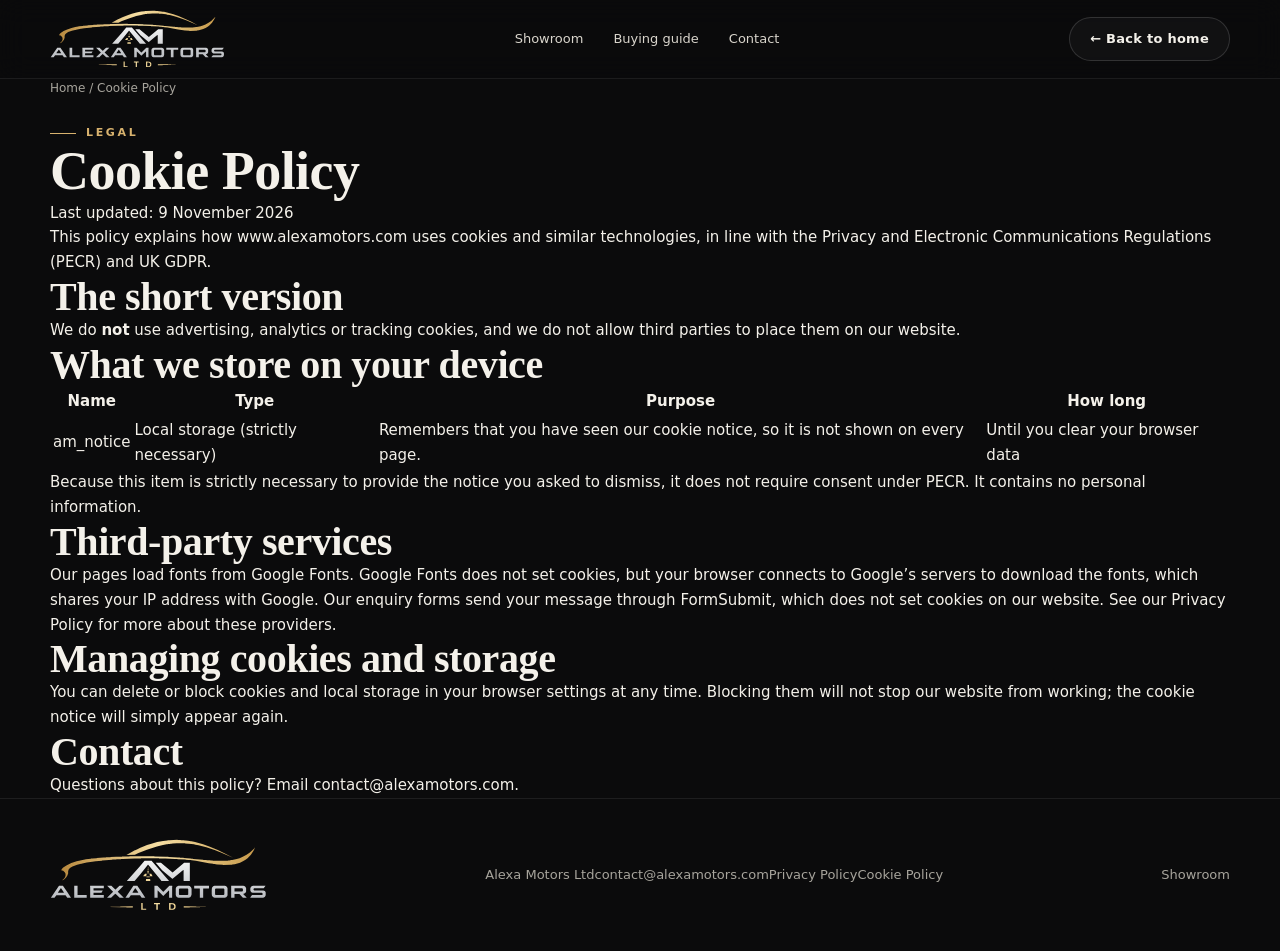
==== cookies.html @ b653fad5 "Create cookies.html" ====
<!doctype html>
<html lang="en-GB">
<head>
<meta charset="utf-8">
<meta name="viewport" content="width=device-width, initial-scale=1">
<meta http-equiv="Content-Security-Policy" content="default-src 'self'; script-src 'self'; style-src 'self' 'unsafe-inline' https://fonts.googleapis.com; font-src https://fonts.gstatic.com; img-src 'self' data:; connect-src https://formsubmit.co; form-action 'self' https://formsubmit.co mailto:; base-uri 'self'; object-src 'none'; upgrade-insecure-requests">
<meta name="referrer" content="strict-origin-when-cross-origin">
<title>Cookie Policy | Alexa Motors Ltd</title>
<meta name="description" content="How Alexa Motors Ltd uses cookies and similar technologies.">
<meta name="theme-color" content="#0b0b0c">
<link rel="icon" href="favicon.svg" type="image/svg+xml">
<link rel="preconnect" href="https://fonts.googleapis.com">
<link rel="preconnect" href="https://fonts.gstatic.com" crossorigin>
<link href="https://fonts.googleapis.com/css2?family=Cormorant+Garamond:ital,wght@0,500;0,600;1,500&family=Inter:wght@400;500;600;700&display=swap" rel="stylesheet">
<link rel="stylesheet" href="style.css">
<script src="app.js" defer></script>
</head>
<body>
<a class="skip" href="#main">Skip to content</a>
<header class="header">
  <div class="wrap bar">
    <a class="brand" href="./"><img class="logo" src="logo.svg" alt="Alexa Motors Ltd" width="138" height="46"></a>
    <nav class="nav" aria-label="Main navigation"><a href="./#showroom">Showroom</a><a href="./#guide">Buying guide</a><a href="./#enquire">Contact</a></nav>
    <a class="btn btn-ghost" href="./">← Back to home</a>
  </div>
</header>

<main class="wrap legal" id="main">
  <div class="crumbs"><a href="./">Home</a> / <span>Cookie Policy</span></div>
  <span class="eyebrow">Legal</span>
  <h1>Cookie Policy</h1>
  <p class="updated">Last updated: 9 November 2026</p>

  <p>This policy explains how www.alexamotors.com uses cookies and similar technologies, in line with the Privacy and Electronic Communications Regulations (PECR) and UK GDPR.</p>

  <h2>The short version</h2>
  <p>We do <strong>not</strong> use advertising, analytics or tracking cookies, and we do not allow third parties to place them on our website.</p>

  <h2>What we store on your device</h2>
  <table>
    <tr><th>Name</th><th>Type</th><th>Purpose</th><th>How long</th></tr>
    <tr><td>am_notice</td><td>Local storage (strictly necessary)</td><td>Remembers that you have seen our cookie notice, so it is not shown on every page.</td><td>Until you clear your browser data</td></tr>
  </table>
  <p>Because this item is strictly necessary to provide the notice you asked to dismiss, it does not require consent under PECR. It contains no personal information.</p>

  <h2>Third-party services</h2>
  <p>Our pages load fonts from Google Fonts. Google Fonts does not set cookies, but your browser connects to Google’s servers to download the fonts, which shares your IP address with Google. Our enquiry forms send your message through FormSubmit, which does not set cookies on our website. See our <a href="privacy.html">Privacy Policy</a> for more about these providers.</p>

  <h2>Managing cookies and storage</h2>
  <p>You can delete or block cookies and local storage in your browser settings at any time. Blocking them will not stop our website from working; the cookie notice will simply appear again.</p>

  <h2>Contact</h2>
  <p>Questions about this policy? Email <a href="mailto:contact@alexamotors.com">contact@alexamotors.com</a>.</p>
</main>

<footer>
  <div class="wrap">
    <a class="brand" href="./"><img class="logo" src="logo.svg" alt="Alexa Motors Ltd" width="138" height="46"></a>
    <span class="foot-links"><span>Alexa Motors Ltd</span><a href="mailto:contact@alexamotors.com">contact@alexamotors.com</a><a href="privacy.html">Privacy Policy</a><a href="cookies.html">Cookie Policy</a></span>
    <a href="./#showroom">Showroom</a>
  </div>
</footer>
</body>
</html>
---- style.css ----
:root{--bg:#0b0b0c;--bg2:#121214;--card:#17171a;--line:#ffffff14;--line2:#ffffff24;--text:#f4f1ea;--muted:#a7a49c;--gold:#d8b26e;--gold2:#f1d49b;--radius:18px;--serif:"Cormorant Garamond",Georgia,serif;--sans:"Inter",system-ui,-apple-system,"Segoe UI",sans-serif}
*{box-sizing:border-box}html{scroll-behavior:smooth}body{margin:0;background:var(--bg);color:var(--text);font:15px/1.65 var(--sans);-webkit-font-smoothing:antialiased}
a{color:inherit;text-decoration:none}img{max-width:100%;display:block}button,input,select,textarea{font:inherit;color:inherit}button{cursor:pointer}
:focus-visible{outline:2px solid var(--gold);outline-offset:3px}[hidden]{display:none!important}
.skip{position:absolute;left:-999px}.skip:focus{left:12px;top:12px;z-index:99;background:var(--gold);color:#000;padding:8px 12px;border-radius:8px}
.wrap{width:min(1180px,calc(100% - 48px));margin-inline:auto}
h1,h2,h3{font-family:var(--serif);font-weight:600;letter-spacing:-.01em;line-height:1.08;margin:0}
h1{font-size:clamp(34px,4.4vw,54px)}h2{font-size:clamp(28px,3.2vw,40px)}h3{font-size:22px}
p{margin:0}em.g{font-style:italic;color:var(--gold)}
.eyebrow{display:inline-flex;align-items:center;gap:10px;font-size:11px;font-weight:600;letter-spacing:.24em;text-transform:uppercase;color:var(--gold)}
.eyebrow:before{content:"";width:26px;height:1px;background:currentColor}
.lead{color:var(--muted);max-width:520px;font-size:15px}

.header{position:sticky;top:0;z-index:50;background:#0b0b0cb8;backdrop-filter:blur(14px);-webkit-backdrop-filter:blur(14px);border-bottom:1px solid var(--line)}
.bar{height:68px;display:flex;align-items:center;justify-content:space-between;gap:20px}
.brand{display:flex;align-items:center;gap:10px;font-weight:700;letter-spacing:.2em;font-size:15px}
.brand img{width:32px;height:32px}.brand small{display:block;font-size:8.5px;letter-spacing:.38em;color:var(--gold);font-weight:600;margin-top:2px}
.nav{display:flex;gap:30px;font-size:13px;color:#d9d5cc}.nav a{position:relative}.nav a:after{content:"";position:absolute;left:0;bottom:-6px;width:0;height:1px;background:var(--gold);transition:.3s}.nav a:hover:after{width:100%}
.btn{display:inline-flex;align-items:center;justify-content:center;gap:10px;height:44px;padding:0 20px;border-radius:999px;font-size:13px;font-weight:600;letter-spacing:.02em;border:1px solid transparent;transition:.25s;white-space:nowrap}
.btn svg{width:14px;height:14px}
.btn-gold{background:linear-gradient(135deg,var(--gold2),var(--gold));color:#141210;box-shadow:0 8px 24px #d8b26e33}.btn-gold:hover{transform:translateY(-1px);box-shadow:0 12px 30px #d8b26e55}
.btn-ghost{border-color:var(--line2);background:#ffffff08}.btn-ghost:hover{border-color:var(--gold);color:var(--gold2)}

.hero{position:relative;padding:56px 0 64px;overflow:hidden}
.hero:before{content:"";position:absolute;inset:-20% -10% auto auto;width:60vw;height:60vw;background:radial-gradient(closest-side,#d8b26e22,transparent);pointer-events:none}
.hero-grid{display:grid;grid-template-columns:.85fr 1.15fr;gap:48px;align-items:center}
.hero h1{margin:16px 0 16px}.hero .lead{margin-bottom:26px}
.actions{display:flex;flex-wrap:wrap;gap:10px}
.stats{display:flex;gap:30px;margin-top:34px;padding-top:24px;border-top:1px solid var(--line)}
.stats b{display:block;font-family:var(--serif);font-size:26px;font-weight:600;color:var(--gold2)}.stats span{font-size:12px;color:var(--muted)}

.slider{position:relative;border-radius:24px;overflow:hidden;background:var(--card);border:1px solid var(--line);box-shadow:0 40px 80px #00000080,0 0 0 1px #ffffff08 inset}
.slides{display:flex;transition:transform .7s cubic-bezier(.65,0,.35,1)}
.slide{min-width:100%;position:relative;aspect-ratio:3/2}
.slide img{width:100%;height:100%;object-fit:cover;filter:saturate(1.05) contrast(1.04)}
.slide:after{content:"";position:absolute;inset:0;background:linear-gradient(180deg,transparent 50%,#000000c4)}
.slide-cap{position:absolute;left:24px;right:24px;bottom:20px;z-index:2;display:flex;align-items:end;justify-content:space-between;gap:12px}
.slide-cap small{font-size:10px;letter-spacing:.24em;text-transform:uppercase;color:var(--gold2)}
.slide-cap h3{font-size:26px;margin-top:4px}
.slide-cap a{font-size:12px;font-weight:600;border-bottom:1px solid var(--gold);padding-bottom:2px;white-space:nowrap}
.arrow{position:absolute;top:50%;transform:translateY(-50%);z-index:3;width:44px;height:44px;border-radius:50%;border:1px solid #ffffff40;background:#0b0b0c8c;backdrop-filter:blur(8px);display:grid;place-items:center;transition:.25s}
.arrow:hover{background:var(--gold);color:#111;border-color:var(--gold)}.arrow svg{width:18px;height:18px}
.arrow.prev{left:14px}.arrow.next{right:14px}
.dots{position:absolute;top:16px;right:18px;z-index:3;display:flex;gap:6px}
.dots button{width:7px;height:7px;padding:0;border-radius:9px;border:0;background:#ffffff66;transition:.3s}.dots button[aria-current=true]{width:22px;background:var(--gold)}
.counter{position:absolute;top:14px;left:18px;z-index:3;font-size:11px;letter-spacing:.18em;color:#fff;background:#00000066;padding:4px 10px;border-radius:99px}

.strip{border-block:1px solid var(--line);background:var(--bg2)}
.strip .wrap{display:grid;grid-template-columns:repeat(4,1fr);gap:16px;padding-block:22px}
.strip div{display:flex;gap:12px;align-items:center;font-size:13px;color:#d9d5cc}
.strip svg{flex:none;width:20px;height:20px;color:var(--gold)}

section.block{padding:88px 0}
.head{display:flex;justify-content:space-between;align-items:end;gap:24px;margin-bottom:30px;flex-wrap:wrap}
.head h2{margin-top:12px}
.filters{display:flex;flex-wrap:wrap;gap:6px}
.filters button{height:36px;padding:0 15px;border-radius:99px;border:1px solid var(--line2);background:transparent;font-size:12.5px;color:#d9d5cc;transition:.2s}
.filters button:hover{border-color:var(--gold)}.filters button[aria-pressed=true]{background:var(--text);color:#111;border-color:var(--text)}
.count{font-size:12px;color:var(--muted);margin:-14px 0 20px}
.cards{display:grid;grid-template-columns:repeat(4,minmax(0,1fr));gap:18px}
.card{background:var(--card);border:1px solid var(--line);border-radius:var(--radius);overflow:hidden;transition:.35s;display:flex;flex-direction:column}
.card:hover{transform:translateY(-4px);border-color:#d8b26e55;box-shadow:0 24px 50px #00000080}
.card .media{position:relative;overflow:hidden;aspect-ratio:4/3}
.card .media img{width:100%;height:100%;object-fit:cover;transition:transform .8s}.card:hover .media img{transform:scale(1.06)}
.card .tag{position:absolute;left:12px;top:12px;font-size:10px;letter-spacing:.16em;text-transform:uppercase;background:#0b0b0cb3;backdrop-filter:blur(6px);padding:5px 10px;border-radius:99px;color:var(--gold2)}
.card .body{padding:18px 18px 16px;display:flex;flex-direction:column;flex:1}
.card h3{font-size:21px}.card p{font-size:13px;color:var(--muted);margin-top:6px;flex:1}
.card .more{display:flex;justify-content:space-between;align-items:center;margin-top:16px;padding-top:12px;border-top:1px solid var(--line);font-size:12px;font-weight:600;color:var(--gold2)}
.card .more svg{width:14px;height:14px;transition:.25s}.card:hover .more svg{transform:translateX(4px)}

.why{background:var(--bg2);border-block:1px solid var(--line)}
.why-grid{display:grid;grid-template-columns:repeat(3,1fr);gap:18px;margin-top:34px}
.why-item{padding:26px;border:1px solid var(--line);border-radius:var(--radius);background:linear-gradient(180deg,#ffffff06,transparent)}
.why-item b{font-family:var(--serif);font-size:15px;color:var(--gold);letter-spacing:.1em}
.why-item h3{margin:10px 0 8px;font-size:21px}.why-item p{font-size:13.5px;color:var(--muted)}

.split{display:grid;grid-template-columns:.9fr 1.1fr;gap:56px;align-items:start}
.faq details{border-bottom:1px solid var(--line);padding:18px 0}
.faq summary{list-style:none;cursor:pointer;display:flex;justify-content:space-between;gap:16px;font-weight:500;font-size:15px}
.faq summary::-webkit-details-marker{display:none}
.faq summary:after{content:"+";color:var(--gold);font-size:20px;line-height:1;transition:.3s}.faq details[open] summary:after{transform:rotate(45deg)}
.faq p{color:var(--muted);font-size:13.5px;margin-top:10px}

.enquiry-box{display:grid;grid-template-columns:.8fr 1.2fr;gap:0;border:1px solid var(--line);border-radius:28px;overflow:hidden;background:var(--card)}
.enquiry-side{padding:44px;background:linear-gradient(160deg,#1d1a14,#121214 60%);border-right:1px solid var(--line);display:flex;flex-direction:column;gap:18px}
.enquiry-side h2{margin-top:6px}
.contact-line{display:flex;gap:12px;align-items:center;font-size:13.5px;color:#d9d5cc}.contact-line svg{width:18px;height:18px;color:var(--gold);flex:none}
.contact-line a:hover{color:var(--gold2)}
form.enq{padding:44px;display:grid;grid-template-columns:1fr 1fr;gap:16px}
.field{display:flex;flex-direction:column;gap:7px}.field.full{grid-column:1/-1}
.field label{font-size:11px;letter-spacing:.14em;text-transform:uppercase;color:var(--muted);font-weight:600}
.field input,.field select,.field textarea{width:100%;background:#0e0e10;border:1px solid var(--line2);border-radius:12px;padding:12px 14px;font-size:14px;transition:.2s}
.field select{appearance:none;background-image:linear-gradient(45deg,transparent 50%,var(--gold) 50%),linear-gradient(135deg,var(--gold) 50%,transparent 50%);background-position:calc(100% - 18px) 52%,calc(100% - 13px) 52%;background-size:5px 5px;background-repeat:no-repeat}
.field input:focus,.field select:focus,.field textarea:focus{outline:0;border-color:var(--gold);box-shadow:0 0 0 3px #d8b26e22}
.field textarea{resize:vertical;min-height:110px}
.form-foot{grid-column:1/-1;display:flex;align-items:center;justify-content:space-between;gap:16px;flex-wrap:wrap}
.form-foot small{font-size:12px;color:var(--muted)}
.status{grid-column:1/-1;font-size:13px;padding:12px 14px;border-radius:12px}
.status.ok{background:#1d2a1d;color:#b9e3b5;border:1px solid #3d6b3a}.status.err{background:#2e1a1a;color:#f1b8b8;border:1px solid #7a3a3a}
.hp{position:absolute;left:-9999px}

footer{border-top:1px solid var(--line);padding:40px 0;color:var(--muted);font-size:13px}
footer .wrap{display:flex;justify-content:space-between;align-items:center;gap:20px;flex-wrap:wrap}
footer a:hover{color:var(--gold2)}

.vpage{padding:40px 0 80px}
.crumbs{font-size:12px;color:var(--muted);margin-bottom:18px}.crumbs a:hover{color:var(--gold2)}
.vtitle{display:flex;justify-content:space-between;align-items:end;gap:20px;flex-wrap:wrap;margin-bottom:26px}
.vtitle h1{margin-top:10px}.vtitle p{color:var(--muted);font-size:13px;max-width:440px}
.vgrid{display:grid;grid-template-columns:1.5fr 1fr;gap:26px;align-items:start}
.gallery .slider{border-radius:22px}
.thumbs{display:flex;gap:10px;margin-top:12px;overflow-x:auto;scroll-behavior:smooth;padding-bottom:6px;scrollbar-width:thin}
.thumbs button{flex:none;width:96px;padding:0;border:1px solid var(--line);border-radius:12px;overflow:hidden;background:none;opacity:.55;transition:.25s}
.thumbs button:hover{opacity:.9}.thumbs button[aria-current=true]{opacity:1;border-color:var(--gold)}
.thumbs img{aspect-ratio:3/2;object-fit:cover;width:100%}
.panel{background:var(--card);border:1px solid var(--line);border-radius:var(--radius);padding:26px}
.panel h2{font-size:24px;margin-bottom:14px}
.specs{margin:0 0 20px}.specs div{display:flex;justify-content:space-between;gap:12px;padding:11px 0;border-bottom:1px solid var(--line);font-size:13.5px}
.specs dt{color:var(--muted)}.specs dd{margin:0;font-weight:500}
.panel .btn{width:100%}
.vstory{display:grid;grid-template-columns:1.5fr 1fr;gap:26px;margin-top:26px;align-items:start}
.vstory .panel+.panel{margin-top:18px}
.vstory p{color:var(--muted);font-size:14px}
.service p{display:flex;gap:14px;padding:10px 0;border-bottom:1px solid var(--line);font-size:13.5px}.service strong{color:var(--gold2);min-width:90px;font-weight:500}
.panel form.enq{padding:0;grid-template-columns:1fr}
.note{font-size:12px;color:var(--muted);margin-top:6px}

.reveal{opacity:0;transform:translateY(18px);transition:opacity .8s,transform .8s}.reveal.in{opacity:1;transform:none}

@media(max-width:1020px){.cards{grid-template-columns:repeat(2,1fr)}.hero-grid,.split,.vgrid,.vstory,.enquiry-box{grid-template-columns:1fr}.enquiry-side{border-right:0;border-bottom:1px solid var(--line)}.strip .wrap{grid-template-columns:repeat(2,1fr)}.why-grid{grid-template-columns:1fr}}
@media(max-width:640px){.wrap{width:calc(100% - 32px)}.nav{display:none}.bar .btn{height:38px;padding:0 14px;font-size:12px}.hero{padding:30px 0 44px}.cards{grid-template-columns:1fr}form.enq{grid-template-columns:1fr;padding:26px}.enquiry-side{padding:28px}section.block{padding:60px 0}.slide-cap h3{font-size:20px}.arrow{width:38px;height:38px}.stats{gap:20px}.strip .wrap{grid-template-columns:1fr}}
@media(prefers-reduced-motion:reduce){*{transition:none!important;scroll-behavior:auto!important}.reveal{opacity:1;transform:none}}
.hero-grid>*,.vgrid>*,.vstory>*,.split>*,.enquiry-box>*{min-width:0}
.slider{width:100%}.bar{height:78px}.brand img.logo{height:58px;width:auto}footer .brand img.logo{height:72px}@media(max-width:640px){.brand img.logo{height:44px}}
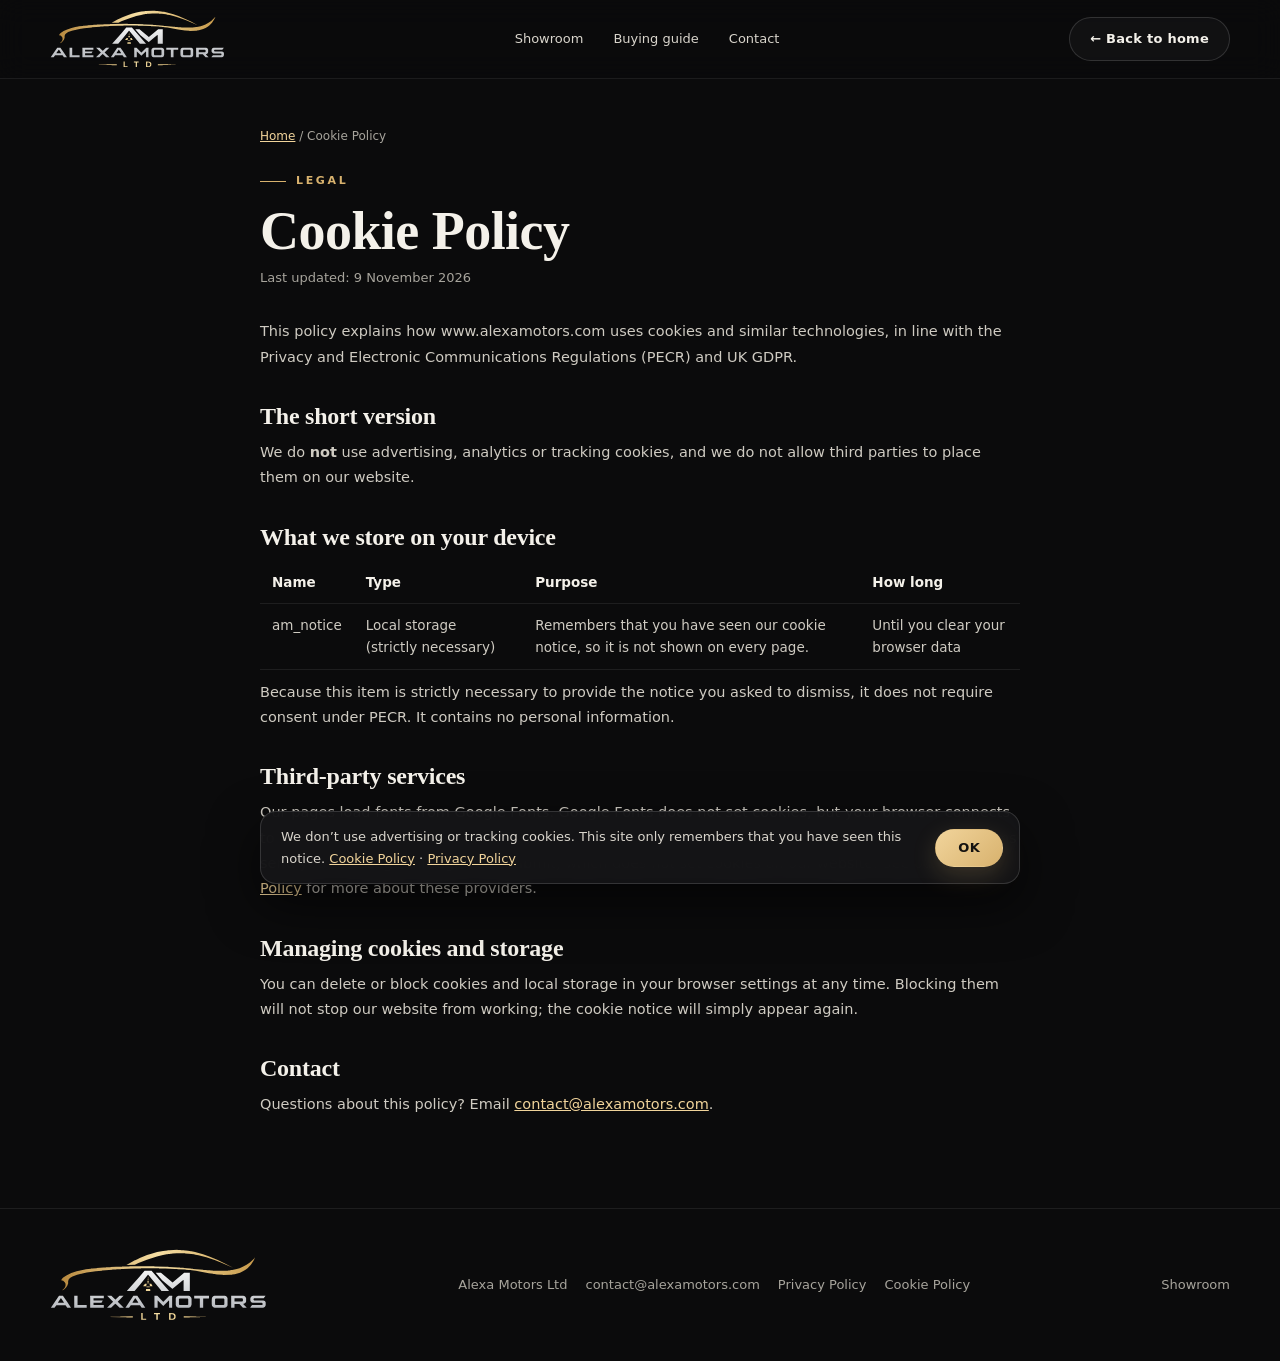
==== commit 0924b5ef: "Harden Alexa Motors content security policy" ====
--- a/cookies.html
+++ b/cookies.html
@@ -3,7 +3,7 @@
 <head>
 <meta charset="utf-8">
 <meta name="viewport" content="width=device-width, initial-scale=1">
-<meta http-equiv="Content-Security-Policy" content="default-src 'self'; script-src 'self'; style-src 'self' 'unsafe-inline' https://fonts.googleapis.com; font-src https://fonts.gstatic.com; img-src 'self' data:; connect-src https://formsubmit.co; form-action 'self' https://formsubmit.co mailto:; base-uri 'self'; object-src 'none'; upgrade-insecure-requests">
+<meta http-equiv="Content-Security-Policy" content="default-src 'self'; script-src 'self'; style-src 'self' https://fonts.googleapis.com; font-src https://fonts.gstatic.com; img-src 'self' data:; connect-src https://formsubmit.co; form-action 'none'; base-uri 'none'; frame-src 'none'; worker-src 'none'; object-src 'none'; upgrade-insecure-requests">
 <meta name="referrer" content="strict-origin-when-cross-origin">
 <title>Cookie Policy | Alexa Motors Ltd</title>
 <meta name="description" content="How Alexa Motors Ltd uses cookies and similar technologies.">
--- a/style.css
+++ b/style.css
@@ -132,3 +132,33 @@
 @media(prefers-reduced-motion:reduce){*{transition:none!important;scroll-behavior:auto!important}.reveal{opacity:1;transform:none}}
 .hero-grid>*,.vgrid>*,.vstory>*,.split>*,.enquiry-box>*{min-width:0}
 .slider{width:100%}.bar{height:78px}.brand img.logo{height:58px;width:auto}footer .brand img.logo{height:72px}@media(max-width:640px){.brand img.logo{height:44px}}
+
+
+.foot-links{display:flex;flex-wrap:wrap;gap:8px 18px;justify-content:center}
+.cookie-bar{position:fixed;left:16px;right:16px;bottom:16px;z-index:80;max-width:760px;margin-inline:auto;display:flex;align-items:center;gap:16px;padding:14px 16px 14px 20px;background:#151517f2;backdrop-filter:blur(12px);border:1px solid var(--line2);border-radius:16px;box-shadow:0 20px 50px #0009;font-size:13px;color:#d9d5cc}
+.cookie-bar p{flex:1}.cookie-bar a{color:var(--gold2);text-decoration:underline}.cookie-bar .btn{height:38px;padding:0 22px}
+.legal{max-width:760px;padding:48px 0 90px}
+.legal h1{margin:12px 0 6px}.legal .updated{color:var(--muted);font-size:13px;margin-bottom:30px}
+.legal h2{font-size:24px;margin:34px 0 10px}
+.legal p,.legal li{color:#cfcbc2;font-size:14.5px;line-height:1.75}
+.legal p+p{margin-top:10px}.legal ul{padding-left:20px;margin:8px 0}
+.legal a{color:var(--gold2);text-decoration:underline}
+.legal table{width:100%;border-collapse:collapse;margin:10px 0;font-size:13.5px}
+.legal th,.legal td{text-align:left;padding:10px 12px;border-bottom:1px solid var(--line);vertical-align:top;color:#cfcbc2}
+.legal th{color:var(--text);font-weight:600}
+@media(max-width:640px){.cookie-bar{flex-direction:column;align-items:stretch;text-align:left}.legal th,.legal td{padding:8px 6px;font-size:12.5px}}
+.overview{display:grid;grid-template-columns:repeat(3,minmax(0,1fr));gap:22px 18px}
+.ov-item{display:flex;gap:12px;align-items:flex-start}.ov-item svg{flex:none;width:20px;height:20px;color:var(--gold);margin-top:2px}
+.ov-item b{display:block;font-size:13.5px;font-weight:600;color:var(--text)}.ov-item span{font-size:14px;color:#cfcbc2}
+.desc{display:-webkit-box;-webkit-line-clamp:3;-webkit-box-orient:vertical;overflow:hidden}.desc.open{display:block}
+.more-btn{display:flex;align-items:center;gap:10px;width:100%;margin-top:16px;padding:14px 0 0;border:0;border-top:1px solid var(--line);background:none;font-size:13.5px;font-weight:600;color:var(--gold2);text-align:left}
+.more-btn svg{width:18px;height:18px}
+@media(max-width:640px){.overview{grid-template-columns:repeat(2,minmax(0,1fr))}}
+
+.guide-lead { margin-top: 14px; }
+.block.enquiry-block { padding-top: 20px; }
+.optional-label { text-transform: none; letter-spacing: 0; }
+.gold-link, .policy-link { color: var(--gold2); }
+.policy-link { text-decoration: underline; }
+.enquiry-note { margin: -6px 0 16px; }
+.overview-note { margin-top: 16px; }
